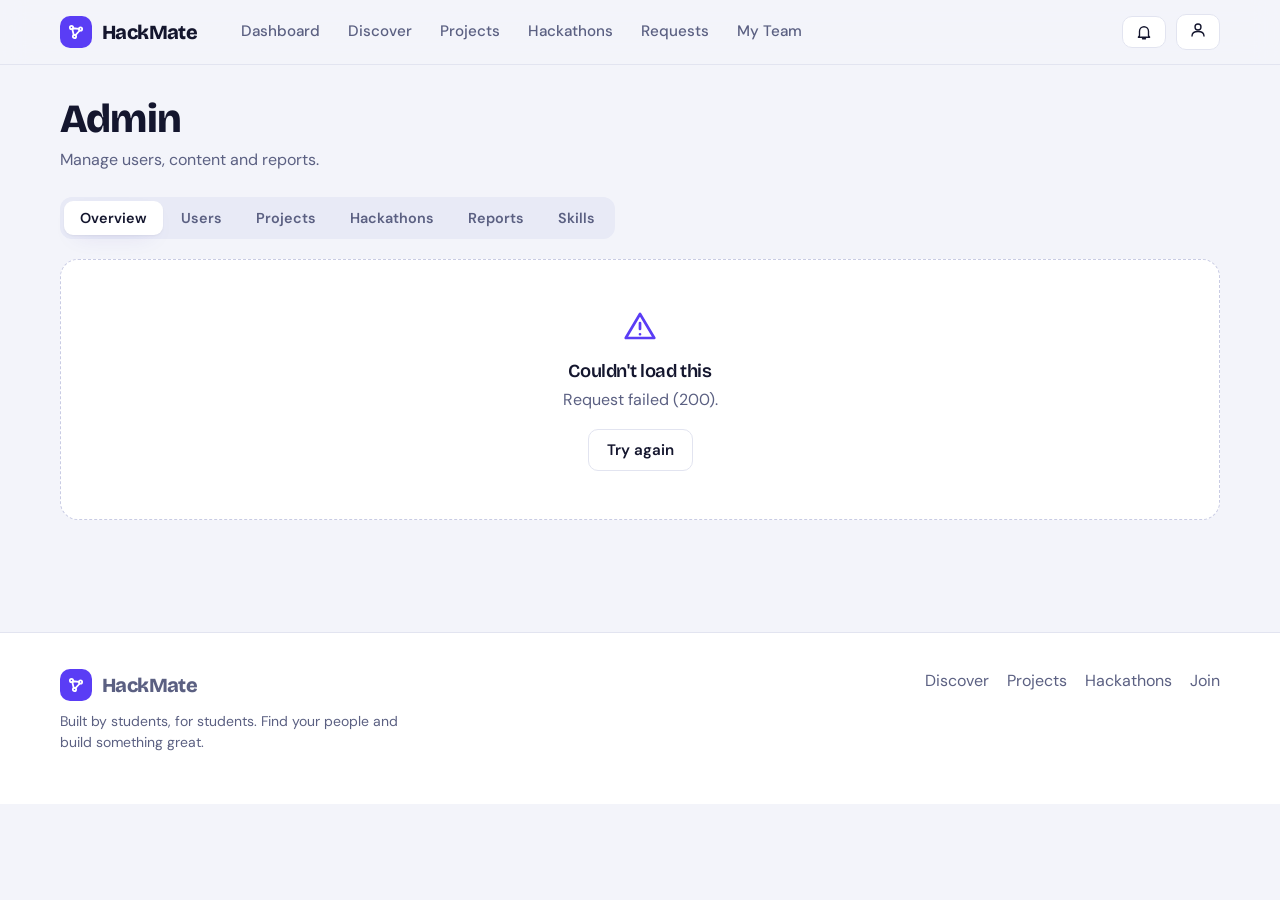
==== frontend/pages/admin.html @ 9a6c77ec "Initial commit: HackMate campus collaboration platform" ====
<!DOCTYPE html>
<html lang="en">
<head>
<meta charset="utf-8">
<meta name="viewport" content="width=device-width, initial-scale=1">
<title>Admin · HackMate</title>
<meta name="description" content="HackMate: find teammates, discover projects and build your next hackathon team with students from your campus.">
<link rel="icon" href="data:image/svg+xml,%3Csvg xmlns='http://www.w3.org/2000/svg' viewBox='0 0 32 32'%3E%3Crect width='32' height='32' rx='9' fill='%235A3DF5'/%3E%3Ccircle cx='10' cy='10' r='3' fill='white'/%3E%3Ccircle cx='22' cy='12' r='3' fill='white'/%3E%3Ccircle cx='14' cy='23' r='3' fill='white'/%3E%3C/svg%3E">
<link rel="stylesheet" href="../css/main.css">
<link rel="stylesheet" href="../css/team.css">
<link rel="stylesheet" href="../css/responsive.css">
</head>
<body data-root="../" data-page="admin">
<div id="app-nav"></div>
<main class="container page">
<div class="page-head"><div><h1>Admin</h1><p>Manage users, content and reports.</p></div></div><div class="tabs" role="tablist"><button role="tab" data-tab="overview" aria-selected="true">Overview</button><button role="tab" data-tab="users" aria-selected="false">Users</button><button role="tab" data-tab="projects" aria-selected="false">Projects</button><button role="tab" data-tab="hackathons" aria-selected="false">Hackathons</button><button role="tab" data-tab="reports" aria-selected="false">Reports</button><button role="tab" data-tab="skills" aria-selected="false">Skills</button></div><div id="panel"></div>
</main>
<div id="app-footer"></div>
<div class="toast-stack" id="toasts" aria-live="polite"></div>
<script src="../js/utils.js"></script>
<script src="../js/api.js"></script>
<script src="../js/components.js"></script>
<script src="../js/admin.js"></script>
</body>
</html>
---- frontend/css/main.css ----
/* HackMate — main.css : design tokens, base, shared components. */
@import url('https://fonts.googleapis.com/css2?family=Bricolage+Grotesque:opsz,wght@12..96,600;12..96,800&family=DM+Sans:wght@400;500;600&display=swap');

:root{
  --bg:#F3F4FA; --surface:#FFFFFF; --ink:#14162E; --muted:#5B6082; --line:#E2E4F0;
  --brand:#5A3DF5; --brand-ink:#3B24C4; --brand-soft:#ECE8FF;
  --teal:#0E9F9A; --teal-soft:#DDF5F3; --sun:#F5A524; --sun-soft:#FFF1D6;
  --rose:#E5405E; --rose-soft:#FFE3E8; --ok:#14935F; --ok-soft:#DCF5EA;
  --display:'Bricolage Grotesque','DM Sans',system-ui,sans-serif;
  --font:'DM Sans',system-ui,-apple-system,'Segoe UI',sans-serif;
  --r-card:18px; --r-ctl:10px; --r-pill:999px;
  --shadow:0 1px 2px rgba(20,22,46,.05),0 8px 24px -12px rgba(52,36,160,.18);
  --shadow-lift:0 2px 4px rgba(20,22,46,.06),0 18px 36px -14px rgba(52,36,160,.28);
  --nav-h:64px;
}
*{box-sizing:border-box}
html{scroll-behavior:smooth;-webkit-text-size-adjust:100%}
body{margin:0;font:400 16px/1.55 var(--font);background:var(--bg);color:var(--ink);-webkit-font-smoothing:antialiased}
h1,h2,h3,h4{font-family:var(--display);line-height:1.12;letter-spacing:-.02em;margin:0 0 .5em}
h1{font-size:clamp(2.2rem,5vw,3.6rem);font-weight:800}
h2{font-size:clamp(1.5rem,3vw,2.1rem);font-weight:800}
h3{font-size:1.15rem;font-weight:600}
p{margin:0 0 1em}
a{color:var(--brand-ink);text-decoration:none}
a:hover{text-decoration:underline}
img,svg{max-width:100%}
:focus-visible{outline:3px solid #9C8BFF;outline-offset:2px;border-radius:6px}
.container{width:min(1160px,100% - 40px);margin-inline:auto}
.page{padding:32px 0 72px}
.muted{color:var(--muted)} .small{font-size:.875rem} .hidden{display:none!important}
.sr-only{position:absolute;width:1px;height:1px;overflow:hidden;clip:rect(0 0 0 0)}


/* navbar */
.nav{position:sticky;top:0;z-index:50;background:rgba(243,244,250,.82);backdrop-filter:blur(12px);border-bottom:1px solid var(--line)}
.nav-inner{height:var(--nav-h);display:flex;align-items:center;gap:20px}
.logo{display:flex;align-items:center;gap:10px;font:800 1.25rem var(--display);color:var(--ink);letter-spacing:-.03em}
.logo:hover{text-decoration:none}
.logo-mark{width:32px;height:32px;border-radius:10px;background:var(--brand);display:grid;place-items:center}
.nav-links{display:flex;gap:4px;margin-left:12px;flex:1}
.nav-links a{padding:8px 12px;border-radius:var(--r-ctl);color:var(--muted);font-weight:500;font-size:.95rem;transition:background .15s,color .15s}
.nav-links a:hover{background:#E8EAF6;color:var(--ink);text-decoration:none}
.nav-links a[aria-current="page"]{background:var(--brand-soft);color:var(--brand-ink)}
.nav-actions{display:flex;align-items:center;gap:10px}
.nav-toggle{display:none}
.dropdown{position:relative}
.dropdown-menu{position:absolute;right:0;top:calc(100% + 8px);min-width:200px;background:var(--surface);border:1px solid var(--line);border-radius:14px;box-shadow:var(--shadow-lift);padding:6px;display:none;z-index:60}
.dropdown.open .dropdown-menu{display:block}
.dropdown-menu a,.dropdown-menu button{display:flex;gap:10px;align-items:center;width:100%;padding:9px 12px;border:0;background:none;border-radius:8px;color:var(--ink);font:inherit;font-size:.92rem;cursor:pointer;text-align:left}
.dropdown-menu a:hover,.dropdown-menu button:hover{background:var(--bg);text-decoration:none}
.dropdown-head{padding:8px 12px 10px;border-bottom:1px solid var(--line);margin-bottom:6px}

/* buttons */
.btn{display:inline-flex;align-items:center;justify-content:center;gap:8px;padding:10px 18px;border-radius:var(--r-ctl);border:1px solid transparent;font:600 .95rem var(--font);cursor:pointer;transition:transform .12s,background .15s,box-shadow .15s;text-decoration:none;white-space:nowrap}
.btn:hover{text-decoration:none}
.btn:active{transform:translateY(1px)}
.btn-primary{background:var(--brand);color:#fff;box-shadow:0 6px 16px -6px rgba(90,61,245,.6)}
.btn-primary:hover{background:var(--brand-ink)}
.btn-ghost{background:var(--surface);border-color:var(--line);color:var(--ink)}
.btn-ghost:hover{border-color:#C9CCE4;background:#FAFAFE}
.btn-success{background:var(--ok);color:#fff}
.btn-danger{background:var(--rose-soft);color:#A8203B}
.btn-danger:hover{background:#FFD0D9}
.btn-sm{padding:6px 12px;font-size:.85rem}
.btn-lg{padding:14px 24px;font-size:1.02rem}
.btn[disabled]{opacity:.55;cursor:not-allowed}
.btn.loading::after{content:"";width:14px;height:14px;border:2px solid currentColor;border-right-color:transparent;border-radius:50%;animation:spin .7s linear infinite}
@keyframes spin{to{transform:rotate(360deg)}}
.icon{width:18px;height:18px;flex:none;stroke:currentColor;fill:none;stroke-width:1.8;stroke-linecap:round;stroke-linejoin:round}

/* cards & grids */
.card{background:var(--surface);border:1px solid var(--line);border-radius:var(--r-card);padding:22px;box-shadow:var(--shadow)}
.card.hoverable{transition:transform .18s,box-shadow .18s,border-color .18s}
.card.hoverable:hover{transform:translateY(-3px);box-shadow:var(--shadow-lift);border-color:#D2CCFA}
.grid-cards{display:grid;grid-template-columns:repeat(auto-fill,minmax(310px,1fr));gap:20px}
.stack{display:flex;flex-direction:column;gap:14px}
.row{display:flex;align-items:center;gap:12px;flex-wrap:wrap}
.row-between{display:flex;align-items:center;justify-content:space-between;gap:12px;flex-wrap:wrap}
.card-actions{display:flex;gap:10px;margin-top:auto;padding-top:16px;flex-wrap:wrap}
.card-col{display:flex;flex-direction:column}
.section{margin-top:44px}
.section-head{display:flex;justify-content:space-between;align-items:end;gap:16px;margin-bottom:18px}
.section-head h2{margin:0}
.page-head{display:flex;justify-content:space-between;align-items:end;gap:16px;flex-wrap:wrap;margin-bottom:24px}
.page-head h1{font-size:clamp(1.8rem,3.5vw,2.5rem);margin:0 0 6px}
.page-head p{margin:0;color:var(--muted)}

/* avatars, badges */
.avatar{width:48px;height:48px;border-radius:50%;display:grid;place-items:center;color:#fff;font:700 1rem var(--display);flex:none;object-fit:cover}
.avatar-sm{width:32px;height:32px;font-size:.78rem}
.avatar-lg{width:96px;height:96px;font-size:2rem;border:4px solid var(--surface);box-shadow:var(--shadow)}
.chips{display:flex;flex-wrap:wrap;gap:6px}
.chip{display:inline-flex;align-items:center;gap:5px;padding:3px 10px;border-radius:var(--r-pill);background:var(--brand-soft);color:var(--brand-ink);font-size:.78rem;font-weight:600}
.chip.teal{background:var(--teal-soft);color:#0A6F6B}
.chip.sun{background:var(--sun-soft);color:#8A5600}
.chip.plain{background:var(--bg);color:var(--muted);border:1px solid var(--line)}
.status{display:inline-flex;align-items:center;gap:6px;padding:3px 10px;border-radius:var(--r-pill);font-size:.78rem;font-weight:600;background:var(--bg);color:var(--muted)}
.status::before{content:"";width:7px;height:7px;border-radius:50%;background:currentColor}
.s-open,.s-accepted,.s-active,.s-resolved,.s-published{background:var(--ok-soft);color:#0B6E45}
.s-pending,.s-reviewing,.s-in_progress{background:var(--sun-soft);color:#8A5600}
.s-rejected,.s-cancelled,.s-suspended,.s-closed,.s-dismissed{background:var(--rose-soft);color:#A8203B}
.s-completed,.s-draft{background:var(--brand-soft);color:var(--brand-ink)}
.label-sm{font-size:.8rem;color:var(--muted);font-weight:600;margin-bottom:6px}
.meta{display:flex;gap:14px;flex-wrap:wrap;color:var(--muted);font-size:.85rem}
.meta span{display:inline-flex;align-items:center;gap:6px}
.progress{height:8px;border-radius:99px;background:var(--line);overflow:hidden}
.progress>i{display:block;height:100%;background:var(--brand);border-radius:99px}

/* forms */
.field{display:flex;flex-direction:column;gap:6px;margin-bottom:16px}
.field label{font-weight:600;font-size:.9rem}
.input,.select,.textarea{width:100%;padding:11px 13px;border:1px solid #CFD2E6;border-radius:var(--r-ctl);background:#fff;font:inherit;color:var(--ink);transition:border-color .15s,box-shadow .15s}
.input:focus,.select:focus,.textarea:focus{outline:none;border-color:var(--brand);box-shadow:0 0 0 3px rgba(90,61,245,.18)}
.textarea{min-height:96px;resize:vertical}
.field.invalid .input,.field.invalid .select,.field.invalid .textarea{border-color:var(--rose)}
.field-error{color:#A8203B;font-size:.82rem;min-height:0}
.field-hint{color:var(--muted);font-size:.8rem}
.form-grid{display:grid;grid-template-columns:1fr 1fr;gap:0 16px}
.check{display:flex;gap:8px;align-items:center;font-size:.9rem}
.form-error{background:var(--rose-soft);color:#8E1B33;border-radius:var(--r-ctl);padding:10px 14px;font-size:.9rem;margin-bottom:14px}

/* filters */
.filters{display:flex;gap:10px;flex-wrap:wrap;margin-bottom:22px;padding:14px;background:var(--surface);border:1px solid var(--line);border-radius:var(--r-card)}
.filters .search{flex:2 1 240px;position:relative}
.filters .search .icon{position:absolute;left:12px;top:50%;transform:translateY(-50%);color:var(--muted)}
.filters .search .input{padding-left:38px}
.filters .select{flex:1 1 140px;width:auto}
.tabs{display:inline-flex;background:#E8EAF6;border-radius:12px;padding:4px;gap:2px;margin-bottom:20px;flex-wrap:wrap}
.tabs button{border:0;background:none;padding:8px 16px;border-radius:9px;font:600 .9rem var(--font);color:var(--muted);cursor:pointer}
.tabs button[aria-selected="true"]{background:var(--surface);color:var(--ink);box-shadow:var(--shadow)}

/* modal */
.modal{position:fixed;inset:0;z-index:100;display:none;align-items:center;justify-content:center;padding:20px;background:rgba(20,22,46,.5);backdrop-filter:blur(3px)}
.modal.open{display:flex}
.modal-box{background:var(--surface);border-radius:20px;width:min(560px,100%);max-height:calc(100vh - 40px);overflow:auto;padding:26px;box-shadow:0 30px 80px -20px rgba(20,22,46,.5);animation:pop .18s ease-out}
.modal-box.wide{width:min(720px,100%)}
.modal-head{display:flex;justify-content:space-between;align-items:start;gap:12px;margin-bottom:14px}
.modal-head h3{font-size:1.35rem;margin:0}
.modal-x{border:0;background:var(--bg);width:34px;height:34px;border-radius:50%;cursor:pointer;display:grid;place-items:center;color:var(--ink)}
.modal-foot{display:flex;justify-content:flex-end;gap:10px;margin-top:8px}
@keyframes pop{from{transform:scale(.97);opacity:0}to{transform:none;opacity:1}}

/* toast */
.toast-stack{position:fixed;right:18px;bottom:18px;z-index:200;display:flex;flex-direction:column;gap:10px;max-width:calc(100% - 36px)}
.toast{background:var(--ink);color:#fff;padding:12px 16px;border-radius:12px;box-shadow:var(--shadow-lift);font-size:.92rem;display:flex;gap:10px;align-items:center;animation:pop .18s ease-out;max-width:380px}
.toast.success{border-left:4px solid #3DDC97}.toast.error{border-left:4px solid #FF6B86}.toast.info{border-left:4px solid #8F7CFF}

/* states */
.empty{text-align:center;padding:48px 20px;background:var(--surface);border:1px dashed #C9CCE4;border-radius:var(--r-card);grid-column:1/-1}
.empty .icon{width:36px;height:36px;color:var(--brand);margin-bottom:10px}
.empty h3{margin-bottom:6px}
.skeleton{border-radius:var(--r-card);min-height:180px;background:linear-gradient(100deg,#E9EBF6 30%,#F6F7FC 50%,#E9EBF6 70%);background-size:300% 100%;animation:shimmer 1.4s infinite}
@keyframes shimmer{from{background-position:100% 0}to{background-position:0 0}}

/* table */
.table-wrap{overflow-x:auto;background:var(--surface);border:1px solid var(--line);border-radius:var(--r-card)}
table{width:100%;border-collapse:collapse;font-size:.92rem}
th,td{text-align:left;padding:12px 16px;border-bottom:1px solid var(--line);white-space:nowrap}
th{font-size:.8rem;color:var(--muted);font-weight:600;background:#FAFAFE}
tr:last-child td{border-bottom:0}

/* footer */
.footer{border-top:1px solid var(--line);background:var(--surface);padding:36px 0;margin-top:40px}
.footer-inner{display:flex;justify-content:space-between;gap:24px;flex-wrap:wrap}
.footer a{color:var(--muted)}
.footer-links{display:flex;gap:18px;flex-wrap:wrap}

@media (prefers-reduced-motion:reduce){*{animation:none!important;transition:none!important}html{scroll-behavior:auto}}
---- frontend/css/team.css ----
/* Team + Requests + Admin */
.team-hero{background:linear-gradient(120deg,#2B1B9E,#5A3DF5);color:#fff;border-radius:var(--r-card);padding:28px;margin-bottom:22px}
.team-hero p{color:#DDD6FF;margin:0}
.team-hero h2{margin-bottom:6px}
.member{align-items:center;text-align:center;gap:10px}
.member .avatar{width:72px;height:72px;font-size:1.5rem}
.member .role{font-weight:600;color:var(--brand-ink)}
.req-card{display:grid;grid-template-columns:auto 1fr auto;gap:16px;align-items:start}
.req-msg{background:var(--bg);border-radius:12px;padding:10px 14px;font-size:.92rem;margin:10px 0}
.req-actions{display:flex;gap:8px;flex-wrap:wrap}
.admin-stats{display:grid;grid-template-columns:repeat(5,1fr);gap:14px;margin-bottom:22px}
.admin-stats b{font:800 1.7rem var(--display);display:block}
.notice{background:var(--sun-soft);border:1px solid #F2D79B;border-radius:12px;padding:10px 14px;font-size:.88rem;margin-bottom:18px;color:#6A4300}
@media (max-width:860px){.req-card{grid-template-columns:auto 1fr}.req-actions{grid-column:1/-1}.admin-stats{grid-template-columns:repeat(2,1fr)}}
---- frontend/css/responsive.css ----
/* HackMate — responsive.css : load LAST on every page. */
@media (max-width:1024px){
  .container{width:min(1160px,100% - 32px)}
  .grid-cards{grid-template-columns:repeat(auto-fill,minmax(280px,1fr))}
}
@media (max-width:860px){
  .nav-toggle{display:inline-grid;margin-left:auto;place-items:center;width:40px;height:40px;border:1px solid var(--line);border-radius:10px;background:var(--surface);cursor:pointer}
  .nav-links{position:absolute;top:var(--nav-h);left:0;right:0;margin:0;flex-direction:column;background:var(--surface);padding:10px 16px 16px;border-bottom:1px solid var(--line);display:none;box-shadow:var(--shadow)}
  .nav.menu-open .nav-links{display:flex}
  .nav-actions{margin-left:0}
  .nav-inner{gap:10px}
  .nav-actions .campus-select{display:none}
}
@media (max-width:640px){
  .page{padding:22px 0 56px}
  .grid-cards{grid-template-columns:1fr}
  .form-grid{grid-template-columns:1fr}
  .filters .select,.filters .search{flex:1 1 100%}
  .page-head .btn{width:100%}
  .modal{align-items:flex-end;padding:0}
  .modal-box{border-radius:20px 20px 0 0;max-height:92vh}
  .card{padding:18px}
  .toast-stack{left:14px;right:14px;bottom:14px}
  .nav-actions .btn-ghost.hide-sm{display:none}
}
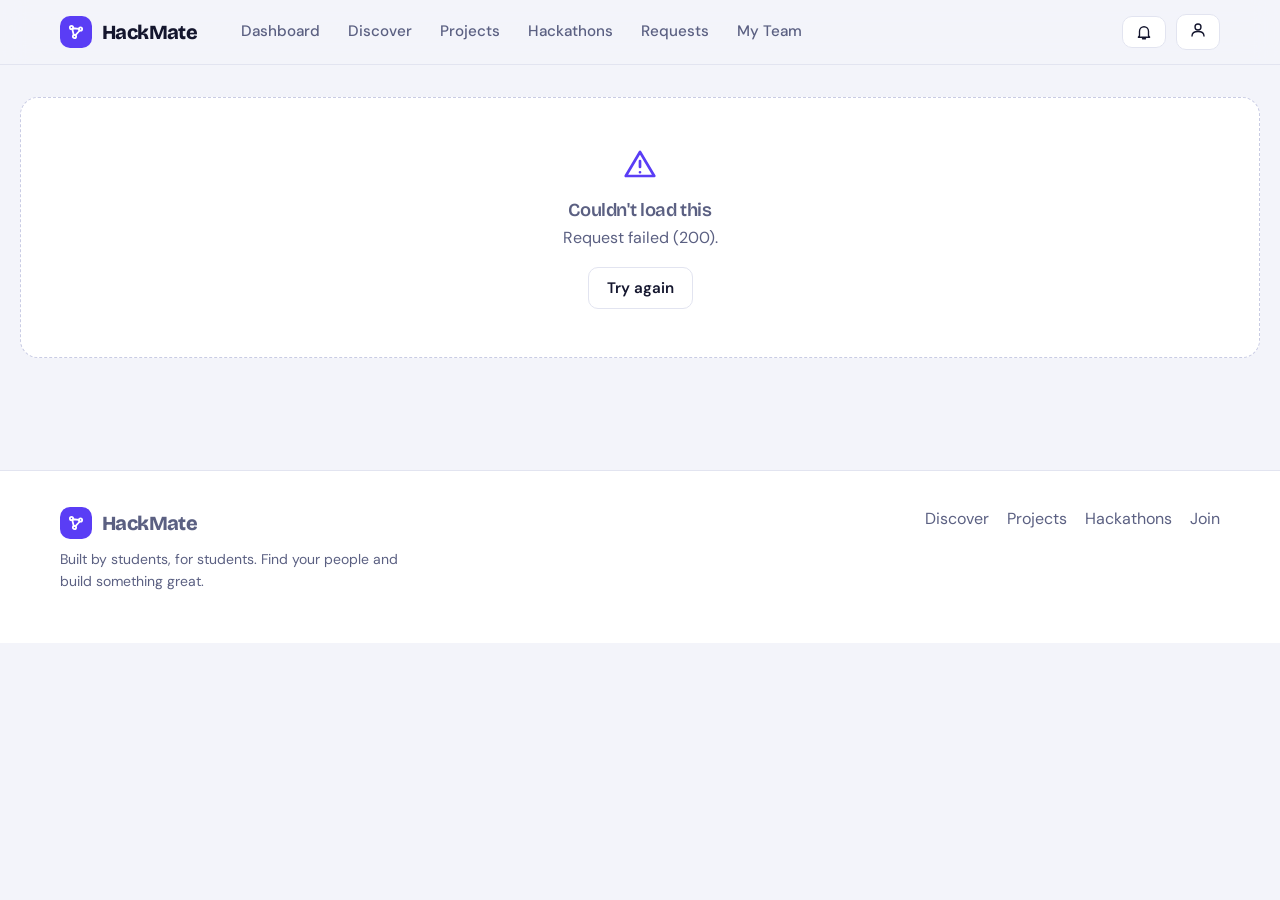
==== commit df9b5e0b: "Update HackMate to version 6" ====
--- a/frontend/pages/admin.html
+++ b/frontend/pages/admin.html
@@ -3,23 +3,51 @@
 <head>
 <meta charset="utf-8">
 <meta name="viewport" content="width=device-width, initial-scale=1">
-<title>Admin · HackMate</title>
-<meta name="description" content="HackMate: find teammates, discover projects and build your next hackathon team with students from your campus.">
+<title>Admin Command Centre · HackMate</title>
+<meta name="description" content="HackMate Admin Command Centre: platform statistics, moderation and content management.">
+<meta name="robots" content="noindex, nofollow">
 <link rel="icon" href="data:image/svg+xml,%3Csvg xmlns='http://www.w3.org/2000/svg' viewBox='0 0 32 32'%3E%3Crect width='32' height='32' rx='9' fill='%235A3DF5'/%3E%3Ccircle cx='10' cy='10' r='3' fill='white'/%3E%3Ccircle cx='22' cy='12' r='3' fill='white'/%3E%3Ccircle cx='14' cy='23' r='3' fill='white'/%3E%3C/svg%3E">
 <link rel="stylesheet" href="../css/main.css">
 <link rel="stylesheet" href="../css/team.css">
+<link rel="stylesheet" href="../css/admin.css">
 <link rel="stylesheet" href="../css/responsive.css">
 </head>
 <body data-root="../" data-page="admin">
 <div id="app-nav"></div>
-<main class="container page">
-<div class="page-head"><div><h1>Admin</h1><p>Manage users, content and reports.</p></div></div><div class="tabs" role="tablist"><button role="tab" data-tab="overview" aria-selected="true">Overview</button><button role="tab" data-tab="users" aria-selected="false">Users</button><button role="tab" data-tab="projects" aria-selected="false">Projects</button><button role="tab" data-tab="hackathons" aria-selected="false">Hackathons</button><button role="tab" data-tab="reports" aria-selected="false">Reports</button><button role="tab" data-tab="skills" aria-selected="false">Skills</button></div><div id="panel"></div>
+<main class="container page admin-page">
+<div id="adminGate" class="muted" role="status">Checking access…</div>
+<div id="adminShell" hidden>
+<div class="admin-layout">
+<aside class="admin-side" aria-label="Admin navigation">
+<div class="admin-brand"><span class="logo-mark" aria-hidden="true"><svg width="18" height="18" viewBox="0 0 32 32"><circle cx="10" cy="10" r="3.4" fill="#fff"/><circle cx="22" cy="12" r="3.4" fill="#fff"/><circle cx="14" cy="23" r="3.4" fill="#fff"/></svg></span><span><b>HackMate</b><small>Admin Console</small></span><span class="admin-pill">Admin</span></div>
+<nav class="admin-nav" id="adminNav">
+<a href="#overview" data-tab="overview"></a>
+<a href="#users" data-tab="users"></a>
+<a href="#projects" data-tab="projects"></a>
+<a href="#hackathons" data-tab="hackathons"></a>
+<a href="#reports" data-tab="reports"></a>
+<a href="#skills" data-tab="skills"></a>
+<a href="#activity" data-tab="activity"></a>
+</nav>
+<a class="admin-back" href="dashboard.html" id="adminBack"></a>
+</aside>
+<div class="admin-main">
+<header class="admin-head">
+<div><p class="admin-eyebrow">HackMate · Administration</p><h1>Admin Command Centre</h1><p class="admin-welcome" id="adminWelcome"></p></div>
+<button class="btn btn-ghost btn-sm" id="adminRefresh" type="button"></button>
+</header>
+<h2 class="admin-section-title" id="sectionTitle" tabindex="-1">Overview</h2>
+<div id="panel" aria-live="polite"></div>
+</div>
+</div>
+</div>
 </main>
 <div id="app-footer"></div>
 <div class="toast-stack" id="toasts" aria-live="polite"></div>
 <script src="../js/utils.js"></script>
 <script src="../js/api.js"></script>
 <script src="../js/components.js"></script>
+<script src="../js/admin-dashboard.js"></script>
 <script src="../js/admin.js"></script>
 </body>
 </html>
--- a/frontend/css/admin.css
+++ b/frontend/css/admin.css
@@ -0,0 +1,117 @@
+/* HackMate — admin.css : Admin Command Centre (sidebar layout, stat cards, activity feeds). Loaded by pages/admin.html only. */
+.admin-page{--adm-bg:#17123F;--adm-bg2:#241A6B;--adm-line:rgba(255,255,255,.12);--adm-text:#E8E5FF;--adm-dim:#A9A3DB;width:min(1320px,100% - 40px)}
+.admin-layout{display:grid;grid-template-columns:248px minmax(0,1fr);gap:24px;align-items:start}
+
+/* sidebar */
+.admin-side{position:sticky;top:calc(var(--nav-h) + 16px);background:linear-gradient(170deg,var(--adm-bg2),var(--adm-bg));color:var(--adm-text);border-radius:var(--r-card);padding:18px 14px;box-shadow:var(--shadow-lift)}
+.admin-brand{display:flex;align-items:center;gap:10px;padding:2px 6px 16px;border-bottom:1px solid var(--adm-line);margin-bottom:12px}
+.admin-brand b{display:block;font:800 1.1rem var(--display);letter-spacing:-.02em;color:#fff;line-height:1.1}
+.admin-brand small{display:block;font-size:.72rem;color:var(--adm-dim);letter-spacing:.04em}
+.admin-pill{margin-left:auto;background:var(--sun);color:#3B2500;font:700 .68rem var(--font);letter-spacing:.08em;text-transform:uppercase;padding:3px 8px;border-radius:var(--r-pill)}
+.admin-nav{display:flex;flex-direction:column;gap:2px}
+.admin-nav a,.admin-back{display:flex;align-items:center;gap:10px;padding:10px 12px;border-radius:var(--r-ctl);color:var(--adm-text);font-weight:500;font-size:.94rem;text-decoration:none;transition:background .15s}
+.admin-nav a:hover,.admin-back:hover{background:rgba(255,255,255,.08);text-decoration:none}
+.admin-nav a[aria-current="page"]{background:rgba(255,255,255,.16);color:#fff;box-shadow:inset 3px 0 0 var(--sun)}
+.admin-nav .icon,.admin-back .icon{width:18px;height:18px;opacity:.9}
+.admin-badge{margin-left:auto;min-width:22px;padding:1px 7px;border-radius:var(--r-pill);background:var(--rose);color:#fff;font:700 .72rem var(--font);text-align:center}
+.admin-back{margin-top:14px;border-top:1px solid var(--adm-line);border-radius:0 0 var(--r-ctl) var(--r-ctl);padding-top:14px;color:var(--adm-dim);font-size:.88rem}
+.admin-nav a:focus-visible,.admin-back:focus-visible{outline-color:#fff}
+
+/* header */
+.admin-main{min-width:0}
+.admin-head{display:flex;justify-content:space-between;align-items:flex-start;gap:16px;flex-wrap:wrap;background:linear-gradient(120deg,#2B1B9E,#5A3DF5);color:#fff;border-radius:var(--r-card);padding:26px 28px;margin-bottom:22px;box-shadow:var(--shadow)}
+.admin-head h1{font-size:clamp(1.7rem,3.2vw,2.4rem);margin:0 0 6px}
+.admin-eyebrow{margin:0 0 6px;font-size:.75rem;font-weight:700;letter-spacing:.1em;text-transform:uppercase;color:#CFC6FF}
+.admin-welcome{margin:0;color:#E4DFFF}
+.admin-head .btn-ghost{background:rgba(255,255,255,.14);border-color:rgba(255,255,255,.3);color:#fff}
+.admin-head .btn-ghost:hover{background:rgba(255,255,255,.24)}
+.admin-section-title{font-size:1.2rem;margin:0 0 14px}
+.admin-section-title:focus{outline:none}
+
+/* dashboard sections */
+.adm-section{margin-bottom:28px}
+.adm-sec-head{display:flex;justify-content:space-between;align-items:baseline;gap:12px;flex-wrap:wrap;margin-bottom:12px}
+.adm-sec-head h3{margin:0;font-size:1.05rem}
+.adm-stats{display:grid;grid-template-columns:repeat(auto-fill,minmax(210px,1fr));gap:14px}
+.adm-stat{display:flex;align-items:center;gap:14px;padding:18px;color:var(--ink);text-decoration:none}
+a.adm-stat:hover{text-decoration:none}
+.adm-stat-ico{width:44px;height:44px;border-radius:12px;display:grid;place-items:center;flex:none;background:var(--brand-soft);color:var(--brand-ink)}
+.adm-stat-ico .icon{width:22px;height:22px}
+.adm-stat.ok .adm-stat-ico{background:var(--ok-soft);color:#0B6E45}
+.adm-stat.warn .adm-stat-ico{background:var(--sun-soft);color:#8A5600}
+.adm-stat.bad .adm-stat-ico{background:var(--rose-soft);color:#A8203B}
+.adm-stat.teal .adm-stat-ico{background:var(--teal-soft);color:#0A6F6B}
+.adm-stat b{display:block;font:800 1.7rem/1.1 var(--display)}
+.adm-stat span.lbl{font-size:.84rem;color:var(--muted)}
+.adm-stat .skeleton{min-height:44px;width:100%}
+.adm-cols{display:grid;grid-template-columns:minmax(0,3fr) minmax(0,2fr);gap:20px;margin-bottom:28px}
+.adm-cols>section{min-width:0}
+
+/* alerts */
+.adm-alerts{display:flex;flex-direction:column;gap:10px}
+.adm-alert{display:flex;align-items:center;gap:12px;padding:12px 14px;border-radius:12px;border:1px solid var(--line);background:var(--surface);color:var(--ink);text-decoration:none}
+a.adm-alert:hover{text-decoration:none;border-color:#C9CCE4;background:#FAFAFE}
+.adm-alert .icon{flex:none}
+.adm-alert .txt{flex:1;min-width:0}
+.adm-alert .txt b{display:block;font-size:.94rem}
+.adm-alert .txt span{font-size:.82rem;color:var(--muted)}
+.adm-alert.warn{background:var(--sun-soft);border-color:#F2D79B;color:#6A4300}
+.adm-alert.warn .txt span{color:#7A5710}
+.adm-alert.bad{background:var(--rose-soft);border-color:#F6BFCB;color:#8E1B33}
+.adm-alert.bad .txt span{color:#9A3149}
+.adm-alert.good{background:var(--ok-soft);border-color:#B7E6D0;color:#0B6E45}
+.adm-alert .go{font-size:.82rem;font-weight:600;white-space:nowrap}
+.adm-pending-title{margin:16px 0 8px;font-size:.8rem;font-weight:700;letter-spacing:.06em;text-transform:uppercase;color:var(--muted)}
+
+/* quick actions */
+.adm-actions{display:grid;grid-template-columns:repeat(auto-fill,minmax(170px,1fr));gap:12px}
+.adm-action{display:flex;flex-direction:column;gap:8px;padding:16px;border-radius:14px;border:1px solid var(--line);background:var(--surface);color:var(--ink);font-weight:600;font-size:.94rem;text-decoration:none;transition:transform .15s,box-shadow .15s,border-color .15s}
+.adm-action:hover{text-decoration:none;transform:translateY(-2px);box-shadow:var(--shadow-lift);border-color:#D2CCFA}
+.adm-action .icon{width:22px;height:22px;color:var(--brand)}
+.adm-action small{font-weight:400;color:var(--muted);font-size:.8rem}
+
+/* activity feeds */
+.adm-feeds{display:grid;grid-template-columns:repeat(auto-fill,minmax(340px,1fr));gap:18px}
+.adm-feed{padding:18px;display:flex;flex-direction:column;min-width:0}
+.adm-feed-head{display:flex;align-items:center;gap:10px;margin-bottom:10px}
+.adm-feed-head h4{margin:0;font-size:1rem;flex:1}
+.adm-feed-head .icon{color:var(--brand)}
+.adm-feed-head a{font-size:.82rem;font-weight:600}
+.adm-list{list-style:none;margin:0;padding:0}
+.adm-list li{display:flex;align-items:center;gap:10px;padding:10px 0;border-top:1px solid var(--line)}
+.adm-list li:first-child{border-top:0}
+.adm-li-main{flex:1;min-width:0}
+.adm-li-main b{display:block;font-size:.92rem;overflow:hidden;text-overflow:ellipsis;white-space:nowrap}
+.adm-li-main span{display:block;font-size:.8rem;color:var(--muted);overflow:hidden;text-overflow:ellipsis;white-space:nowrap}
+.adm-li-side{display:flex;flex-direction:column;align-items:flex-end;gap:4px;font-size:.76rem;color:var(--muted);white-space:nowrap}
+.adm-empty{padding:18px 8px;text-align:center;color:var(--muted);font-size:.9rem}
+.adm-empty .icon{display:block;margin:0 auto 6px;color:var(--brand);width:26px;height:26px}
+.adm-note{margin:10px 0 0;font-size:.78rem;color:var(--muted)}
+.adm-error{display:flex;align-items:center;gap:12px;flex-wrap:wrap;padding:16px;border:1px dashed #E7A9B6;background:var(--rose-soft);color:#8E1B33;border-radius:14px;font-size:.9rem}
+.adm-error .icon{flex:none}
+.adm-error span{flex:1;min-width:180px}
+.adm-feeds>.adm-error,.adm-stats>.adm-error{grid-column:1/-1}
+.adm-skel{min-height:120px}
+
+/* tablet */
+@media (max-width:1100px){.adm-cols{grid-template-columns:1fr}}
+@media (max-width:960px){
+  .admin-page{width:min(1320px,100% - 32px)}
+  .admin-layout{grid-template-columns:minmax(0,1fr);gap:16px}
+  .admin-side{position:static;padding:12px;min-width:0}
+  .admin-brand{padding-bottom:10px;margin-bottom:8px}
+  .admin-nav{flex-direction:row;overflow-x:auto;gap:6px;padding-bottom:4px;-webkit-overflow-scrolling:touch}
+  .admin-nav a{white-space:nowrap;flex:none}
+  .admin-nav a[aria-current="page"]{box-shadow:inset 0 -3px 0 var(--sun)}
+  .admin-back{display:none}
+}
+/* mobile */
+@media (max-width:640px){
+  .admin-head{padding:20px 18px}
+  .admin-head .btn{width:100%}
+  .adm-stats{grid-template-columns:repeat(2,1fr);gap:10px}
+  .adm-stat{flex-direction:column;align-items:flex-start;gap:10px;padding:14px}
+  .adm-feeds{grid-template-columns:1fr}
+  .adm-actions{grid-template-columns:repeat(2,1fr)}
+}
+@media (max-width:380px){.adm-stats{grid-template-columns:1fr}}
